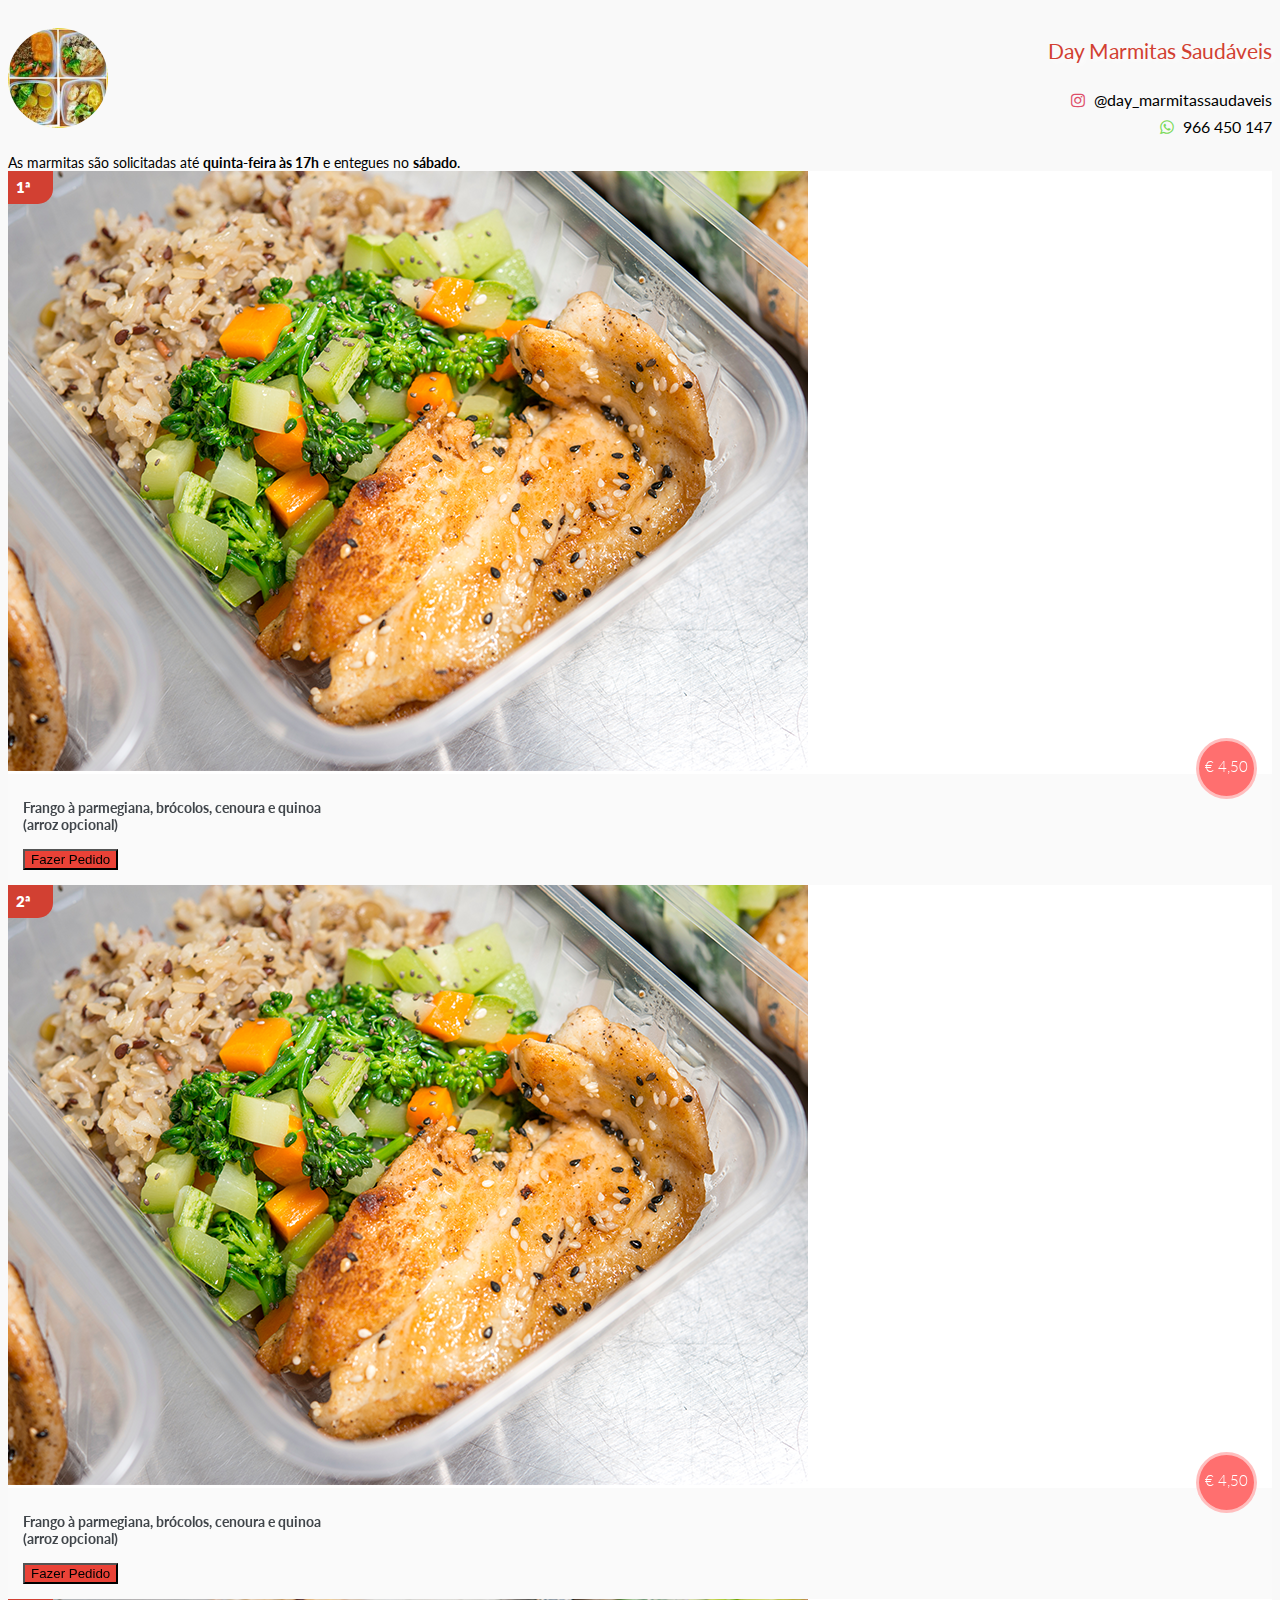
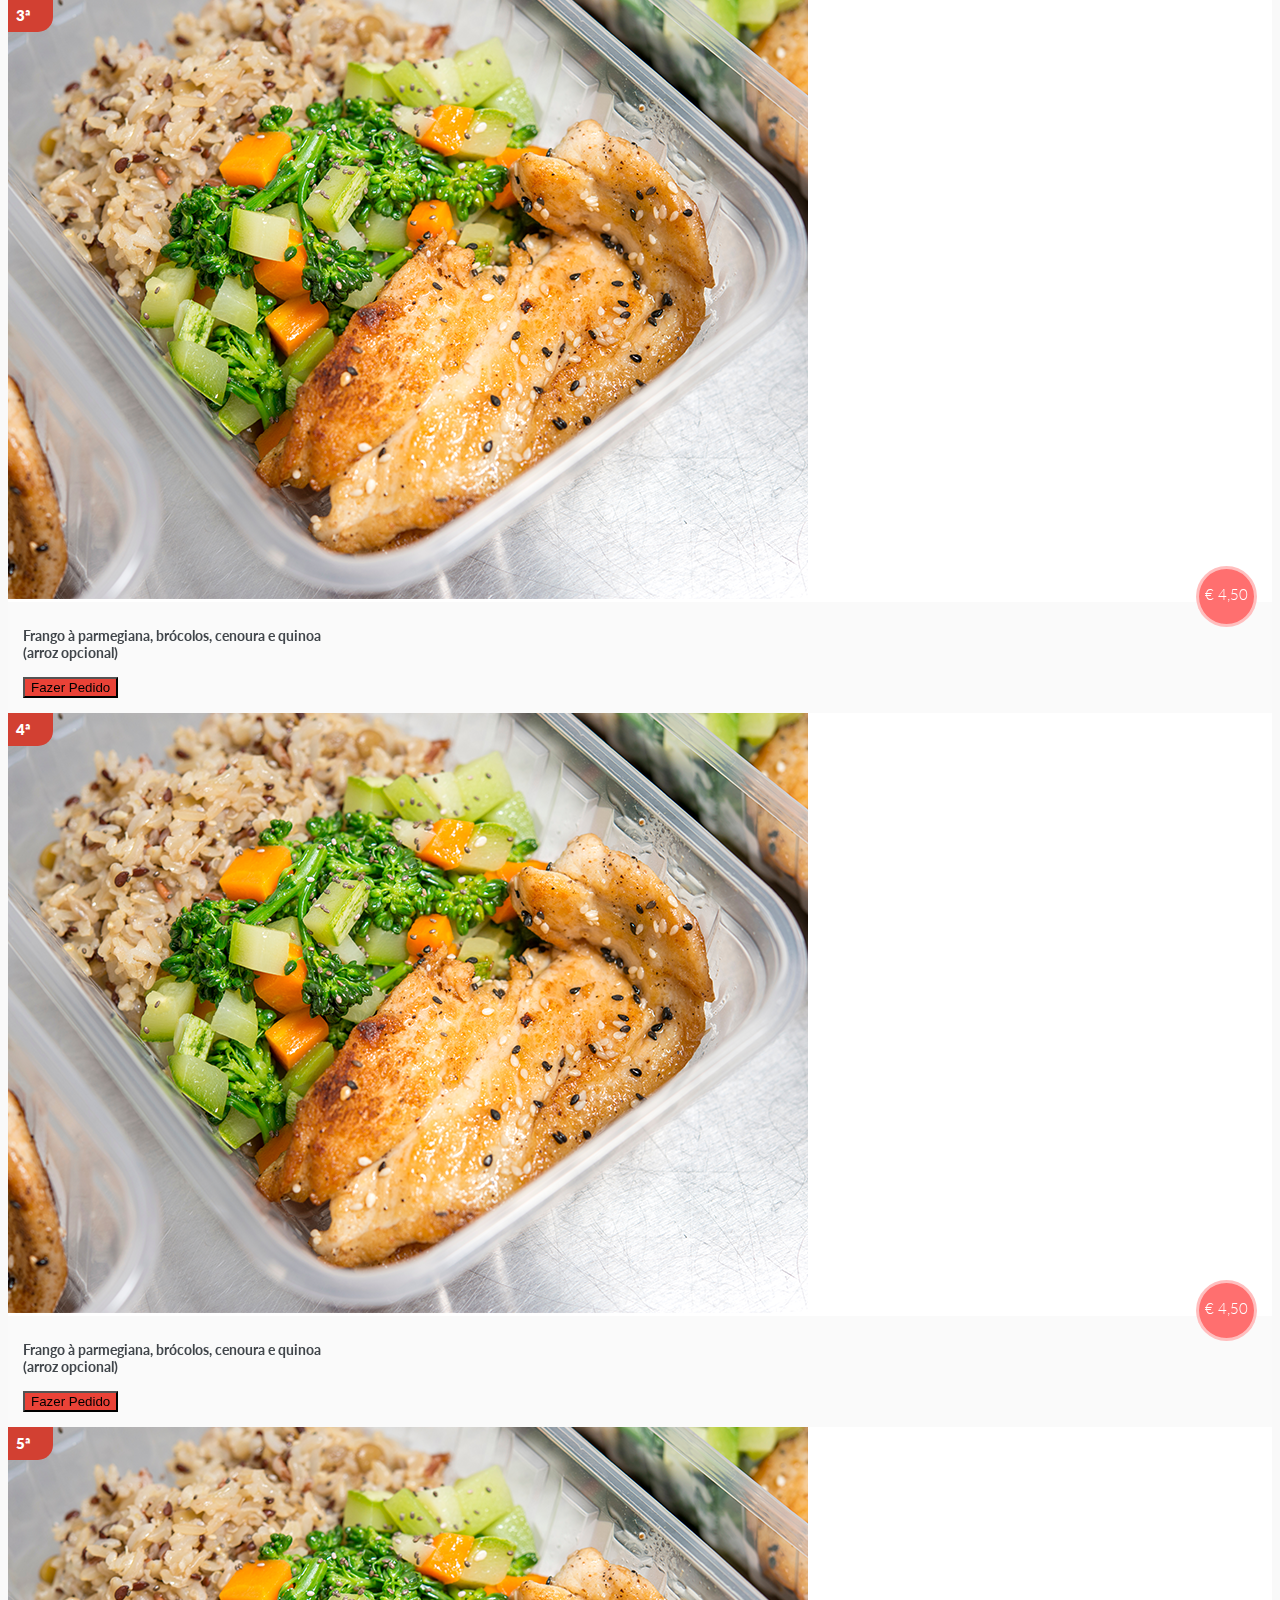
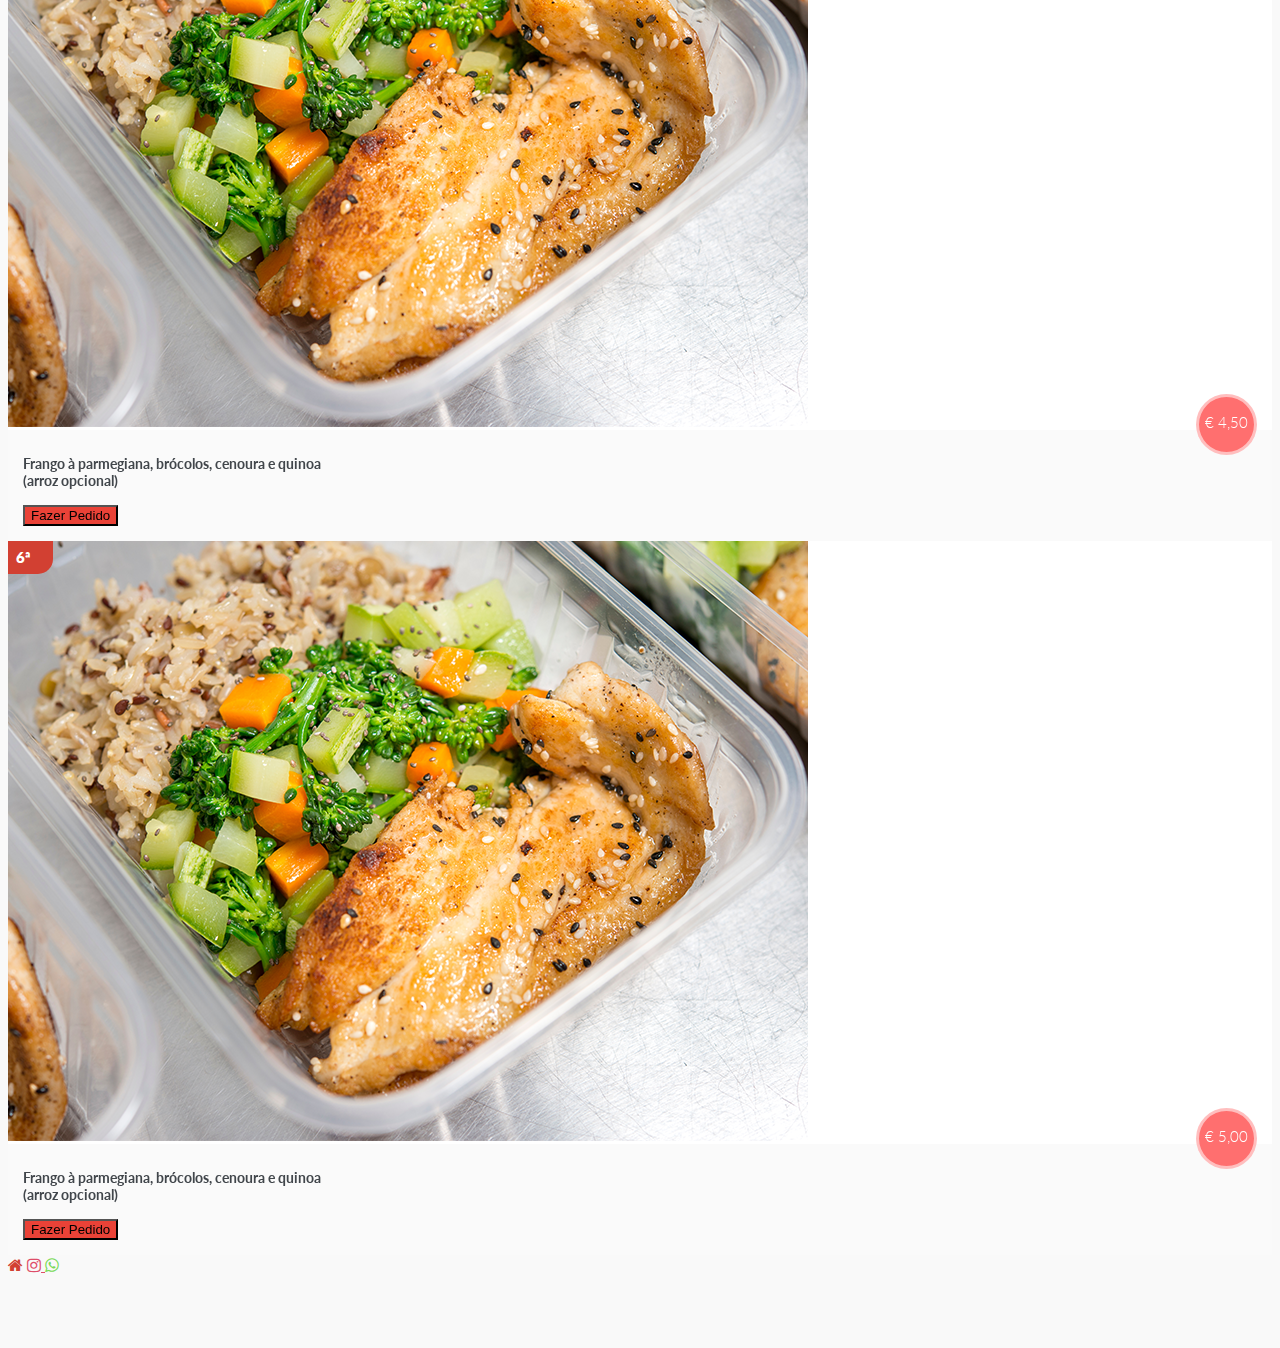
==== index.html @ f92e6f62 "Criação de um catálogo online para atender o projeto Day Marmitas Saudáveis" ====
<!DOCTYPE html>
<html translate="no" lang="pt">
<head>
    <meta charset="UTF-8">
    <meta http-equiv="X-UA-Compatible" content="IE=edge">
    <meta name="viewport" content="width=device-width, initial-scale=1.0">
    <title>Day Marmitas Saudáveis</title>

    <meta property="og:site_name" content="Day">
    <meta property="og:title" content="Marmitas Saudáveis" />
    <meta property="og:description" content="Marmitas saudáveis" />
    <meta property="og:image" content="./logo_whatsapp.png">
    <meta property="og:type" content="website" />
    <meta property="og:updated_time" content="1440432931" />

    <link rel="icon" href="http://monteirinho.com.br/assets/img/logo.png">
    <link href="https://cdn.jsdelivr.net/npm/bootstrap@5.0.0-beta2/dist/css/bootstrap.min.css" rel="stylesheet" integrity="sha384-BmbxuPwQa2lc/FVzBcNJ7UAyJxM6wuqIj61tLrc4wSX0szH/Ev+nYRRuWlolflfl" crossorigin="anonymous">

    <link rel='stylesheet prefetch' href='https://maxcdn.bootstrapcdn.com/font-awesome/4.6.1/css/font-awesome.min.css'>
    <link rel='stylesheet prefetch' href='https://fonts.googleapis.com/css?family=Lato:400,100,100italic,300,300italic,400italic,700'>
    <link rel="stylesheet" href="css/custom.css?123">
    <style>

        body {
            display: block;
            position: relative;
        }
        
        body:after{
            content: "";
            height: 100%;
            opacity: 0.8;
            top: 0;
            left: 0;
            bottom: 0;
            right: 0;
            position: absolute;
            z-index: -1;   
            /* Center and scale the image nicely */

            background-position: center;
            background-repeat: no-repeat;
            background-size: cover;
        } 
        .bg-1:after {
            background-image: url('./img/food-background1.jpg');
        }
        .bg-2:after {
            background-image: url('./img/food-background2.jpg');
        }
        .bg-3:after {
            background-image: url('./img/food-background3.jpg');
        }
    </style>
</head>
<body>

    <div class="container">
    <div style="display: flex; justify-content: space-between; align-items: center; text-align: center; padding: 1em 0;">
        <div>
            <img style="border-radius: 50%; margin-right: 1em;" src="./logo_whatsapp.png" width="100px" alt="">
        </div>
        <div>
            <h1 style="font-size: 1.3em; font-weight: 400; color: #d24032;  text-shadow: 3px 3px 5px #FFF">Day Marmitas Saudáveis</h1>
            <h5 style="font-size: 1em; font-weight: 400; text-align: right; margin-bottom: 8px"><a href="https://www.instagram.com/day_marmitassaudaveis/" target="_blank"><i style="margin-right: 5px; font-weight: 400;" class="fa fa-instagram"></i></a> @day_marmitassaudaveis</h5>
            <h5 class="whatsapp" style="font-size: 1em; font-weight: 400; text-align: right; cursor: pointer; margin: 0"><i style="margin-right: 5px; font-weight: 400;" class="fa fa-whatsapp"></i> 966 450 147</h5>
        </div>
        
    </div>
</div>
    <div class="alert alert-warning text-center">
        <span style="font-size: .9em; font-weight: 400;">As marmitas são solicitadas até <b>quinta-feira às 17h</b> e entegues no <b>sábado</b>.</span>
    </div>

    <div class="container">
        <div class="row" id="catalogo"></div>
    </div>

    <nav class="d-md-none navbar fixed-bottom navbar-light bg-light">
        <div class="container-fluid">
            <a class="navbar-brand" id="home" href="#"><i class="fa fa-home" style="color: #d24032"></i></a>
            <a class="navbar-brand" id="link_instagram" href="https://www.instagram.com/day_marmitassaudaveis/" style="color: #de4e69; margin: 0"><i class="fa fa-instagram"></i> <small id="qty_favorite"></small></a>
            <a class="navbar-brand" id="link_whatsapp" href="#"><i class="fa fa-whatsapp"></i></a>
        </div>
    </nav>

    <script src="https://cdnjs.cloudflare.com/ajax/libs/jquery/3.5.1/jquery.min.js"></script>
    <script src="https://cdn.jsdelivr.net/npm/bootstrap@5.0.0-beta2/dist/js/bootstrap.bundle.min.js" integrity="sha384-b5kHyXgcpbZJO/tY9Ul7kGkf1S0CWuKcCD38l8YkeH8z8QjE0GmW1gYU5S9FOnJ0" crossorigin="anonymous"></script>

    <script src="./day_menu.js"></script>

    <script>

    const urlApi = 'day_menu.json';

    function getItemHTML(data) 
    {        
        return `<div class="col-sm-6 col-lg-4 mb-4">
            <div 
            data-id="${data.idProdutos}" 
            data-descricao="${data.descricao}" 
            class="card">
                <div class="product">
                    <div class="option">${data.idProdutos}ª</div>
                    <div class="fornt">
                        <div class="img-wrap">
                            <img data="foto" src="${data.foto}" alt="mac air"/>
                        </div>
                        <div class="description clearfix">
                            <span class="discount">€ ${data.preco}</span>
                            <div class="content">
                                <p data="descricao" >${data.descricao}</p>
                                <button class="pedido btn btn-danger btn-sm">Fazer Pedido</button>
                            </div>
                        </div>
                    </div><!-- fornt -->                    
                </div><!-- /product -->
            </div>
        </div> `;
    }

    if (day_menu != undefined && day_menu.length > 0) {
        let itemsHTML = day_menu.map( getItemHTML ).join('');
        let $items =  $( itemsHTML );
        $('#catalogo').append($items);
    }
    else {
        $.getJSON(urlApi, function(result) {
            if (result.length > 0) {
                let itemsHTML = result.map( getItemHTML ).join('');
                let $items =  $( itemsHTML );
                $('#catalogo').append($items);
            }
        });
    }
    function setBackgroundRandom() {
        let num = Math.floor(Math.random() * (3 - 1 + 1) ) + 1;
        let img = `bg-${num}`;
        $('body').addClass(img);
    }

    setBackgroundRandom();

    $('.whatsapp, #link_whatsapp').click(function() {
        const number = '+351966450147';
    
        var url = 'https://api.whatsapp.com/send?phone='+ number 
           
        window.open(url);
    });

    $('.pedido').click(function() {
        const number = '+351966450147';
    
        $card = $(this).parents('.card');

        const option = $card.data('id')+'ª opção: '+$card.data('descricao');
        
        var url = 'https://api.whatsapp.com/send?phone=' 
           + number 
           + '&text=' 
           + option
        
        window.open(url);
    });
    </script>
</body>
</html>
---- css/custom.css ----
body {
    background-color: #f9f9f9;
    font-family: lato;
    padding-bottom: 66px;
}

.product .back {
    height: 0;
}
.product.flip .fornt {
    height: 0;
    -webkit-transform: perspective(400px) rotateY(-180deg);
            transform: perspective(400px) rotateY(-180deg);
}
.product.flip .back {
    height: auto;
    -webkit-transform: perspective(400px) rotateY(0deg);
            transform: perspective(400px) rotateY(0deg);
}

.product .fornt, .product .back {
    background-color: #fafafa;
    -webkit-transform: perspective(1000px) rotateY(0deg);
            transform: perspective(1000px) rotateY(0deg);
    -webkit-backface-visibility: hidden;
            backface-visibility: hidden;
    -webkit-transition: -webkit-transform 0.5s ease-in-out;
    transition: -webkit-transform 0.5s ease-in-out;
    transition: transform 0.5s ease-in-out;
    transition: transform 0.5s ease-in-out, -webkit-transform 0.5s ease-in-out;
}
.product .fornt span.new, .product .back span.new {
    position: absolute;
    background: #eb3e37;
    color: #fff;
    font-size: 14px;
    left: 0;
    top: 0;
    cursor: pointer;
    padding: 11px 0 0 7px;
    width: 50px;
    height: 50px;
    display: inline-block;
    border-radius: 0% 0% 75% 0%;
    font-weight: 300;
}
.product .fornt .img-wrap, .product .back .img-wrap {
    padding: 0;
    background-color: #fff;
    min-width: 100%;
}
.product .fornt .img-wrap img, .product .back .img-wrap img {
    max-width: 100%;
}
.product .fornt .img-wrap i, .product .back .img-wrap i {
    position: absolute;
    top: 13px;
    right: 13px;
    font-size: 20px;
    color: #EAEAEA;
    -webkit-transform: scale(1);
            transform: scale(1);
    cursor: pointer;
    -webkit-transition: -webkit-transform 0.15s ease-in-out;
    transition: -webkit-transform 0.15s ease-in-out;
    transition: transform 0.15s ease-in-out;
    transition: transform 0.15s ease-in-out, -webkit-transform 0.15s ease-in-out;
}
.product .fornt .img-wrap i:hover, .product .back .img-wrap i:hover {
    -webkit-transform: scale(1.1);
            transform: scale(1.1);
}
.product .fornt .img-wrap i.fav, .product .back .img-wrap i.fav {
    color: #ea4237;
}
.product .fornt .description, .product .back .description {
    position: relative;
    padding: 15px;
}
.product .fornt .description span.discount, .product .back .description span.discount {
    position: absolute;
    top: -36px;
    right: 15px;
    background-color: #FF6F6F;
    width: 55px;
    height: 55px;
    border-radius: 50%;
    color: #fff;
    text-align: center;
    line-height: 50px;
    border-style: outset;
    border: 3px solid rgba(255, 255, 255, 0.55);
    box-sizing: content-box;
    font-weight: 300;
    font-size: 15px;
}
.product .option {
    font-weight: 800;
    font-size: 15px;
    z-index: 9;
    position: absolute;
    background: #d24032;
    color: #fff;
    border-radius: 0 0 1em 0;
    padding: .5em;
    width: 30px;
}

.product .fornt .description .content h3, .product .back .description .content h3 {
    margin: 0;
    font-size: 18px;
    font-weight: 300;
    color: #696969;
}
.product .fornt .description .content p, .product .back .description .content p {
    margin: 10px 0 15px;
    font-size: 14px;
    font-weight: bold;
    color: #41464b;
}

.price .old-price, .price .old-price {
    font-size: 18px;
    color: #C3C3C3;
    font-weight: 300;
    margin-right: 10px;
}
.price .new-price, .price .new-price {
    text-align: center;
    display: block;
    font-weight: bold;
}
.product .fornt .description .quick-detail, .product .back .description .quick-detail {
    background-color: #f9be3c;
    position: absolute;
    bottom: 0;
    right: 0;
    width: 40px;
    height: 40px;
    text-align: center;
    color: #fff;
    font-size: 27px;
    cursor: pointer;
}
.product .fornt .description .quick-detail i, .product .back .description .quick-detail i {
    -webkit-transform: translate(0px);
            transform: translate(0px);
    -webkit-transition: -webkit-transform 0.2s ease-in-out;
    transition: -webkit-transform 0.2s ease-in-out;
    transition: transform 0.2s ease-in-out;
    transition: transform 0.2s ease-in-out, -webkit-transform 0.2s ease-in-out;
}
.product .fornt .description .quick-detail:hover i, .product .back .description .quick-detail:hover i {
    -webkit-transform: translateX(3px);
            transform: translateX(3px);
}
.product .fornt.back .img-wrap, .product .back.back .img-wrap {
    padding: 0;
    position: relative;
}
.product .fornt.back .img-wrap .colors, .product .back.back .img-wrap .colors {
    position: absolute;
    right: 5px;
    top: 5px;
}
.product .fornt.back .img-wrap .colors .main-color, .product .back.back .img-wrap .colors .main-color {
    width: 18px;
    height: 18px;
    display: inline-block;
    border-radius: 50%;
    background-color: #ea4237;
    cursor: pointer;
}
.product .fornt.back .img-wrap .colors ul, .product .back.back .img-wrap .colors ul {
    margin: 0;
    padding: 0;
    width: 20px;
}
.product .fornt.back .img-wrap .colors ul li, .product .back.back .img-wrap .colors ul li {
    list-style: none;
    width: 18px;
    height: 18px;
    display: inline-block;
    border-radius: 50%;
    background-color: #ea4237;
}
.product .fornt.back .img-wrap ul.indicator, .product .back.back .img-wrap ul.indicator {
    position: absolute;
    bottom: -25px;
    left: 0;
    right: 0;
    margin: 0;
    padding: 0;
    text-align: center;
}
.product .fornt.back .img-wrap ul.indicator li, .product .back.back .img-wrap ul.indicator li {
    list-style: none;
    display: inline-block;
    width: 60px;
    height: 45px;
    border: 2px solid #ddd;
    margin: 0 3px;
    padding: 3px;
    line-height: 30px;
}
.product .fornt.back .img-wrap ul.indicator li img, .product .back.back .img-wrap ul.indicator li img {
    max-width: 100%;
}
.product .fornt.back .description .quick-detail, .product .back.back .description .quick-detail {
    background-color: #ea4237;
    position: absolute;
    bottom: 0;
    left: 0;
}
.product .fornt.back .description .quick-detail:hover i, .product .back.back .description .quick-detail:hover i {
    -webkit-transform: rotate(180deg) translateX(3px);
            transform: rotate(180deg) translateX(3px);
}
.product .fornt.back .description .quick-detail i, .product .back.back .description .quick-detail i {
    -webkit-transform: rotate(180deg) translateX(0px);
            transform: rotate(180deg) translateX(0px);
}
.product .back {
    -webkit-transform: perspective(1000px) rotateY(180deg);
            transform: perspective(1000px) rotateY(180deg);
    -webkit-backface-visibility: hidden;
            backface-visibility: hidden;
    -webkit-transition: -webkit-transform 0.5s ease-in-out;
    transition: -webkit-transform 0.5s ease-in-out;
    transition: transform 0.5s ease-in-out;
    transition: transform 0.5s ease-in-out, -webkit-transform 0.5s ease-in-out;
}

.dimensions {
    display: flex;
    flex-direction:row;
    margin: 0 0 15px;
}
.dimensions > div
{
    flex:1 1 auto;
    text-align:center;
    font-size: 14px;
    font-weight: 300;
    color: #909090;
}

.btn-warning {
    color: #fff!important;
    background-color: #f9be3c;
}
.btn-danger {
    background-color: #ea4237;
}

.btn-default {
    background-color: #C3C3C3;
}
.btns-card {
    display: flex;
    flex-direction: row;
}
.btns-card .btn {
    flex: 1;
}
.btns-card .btn:first-child {
    margin-right: 10px;
}

#price-details .modal-title {
    font-size: 1em;
    text-overflow: ellipsis;
    white-space: nowrap;
    overflow: hidden;
}

.type-prices {
    display: flex;
    flex-direction: row;
    justify-content: space-around;
    text-align: center;
    color: #fff;
    font-size: .9em;
}

.type-prices b {
    display: block;
    font-size: 15px;
    margin-bottom: 10px;
}

.cash {
    background-color: #eb3e37;
    flex: 1;
    margin-right: 5px;
    height: 100px;
    padding-top: 10px;
    border-radius: 5px;
}
.credit {
    flex: 1;
    background-color: #f9be3c;
    margin-left: 5px;
    height: 100px;
    padding-top: 10px;
    border-radius: 5px;
}

.colored {
    color:#ea4237!important;
}

h6 {
    margin-top: 1em;
    font-size: 14px;
    font-weight: 300;
    color: #909090;
}

#favorites-product h6 {
    font-size: 12px;
}

.details-price {
    font-size: 12px;
    margin-bottom: 1em;
}

.item-checkout:first-child {
    border-top: 1px solid rgba(0,0,0,.125);
}

.item-checkout {
    background: #fff;
    border-bottom: 1px solid rgba(0,0,0,.125);
}

#favorites-product .item-checkout:first-child {
    border-top: 0;
}

#favorites-product .item-checkout:last-child {
    border-bottom: 0;
}

.mythumb {
  display: flex;
  align-items: center;
  justify-content: center;
}

.alert_img {
    font-size: 10px;
    text-align: center;
    position: absolute;
    width: 100%;
    bottom: 0;
    background: #FFF;
}


.favorite_link {
    padding: 20px;
    position: absolute;
    right: 0;
    z-index: 2;
    top: 0;
}

@keyframes pulse {
    from { transform: scale(1); }
    50% { transform: scale(0.85); }
    to { transform: scale(1); }
}

.favorite_link i {
    font-size: 20px;
    color: #999;
    animation-name: pulse;
    animation-duration: 3s;
    animation-iteration-count: infinite;
}

#my_favorites.colored i {
	animation: pulse 2s infinite;
}

#link_whatsapp, .fa-whatsapp {
    color: #79d958;
}
.fa-instagram {
    color: #de4e69;
}
.grey {
    color:#999!important;
}
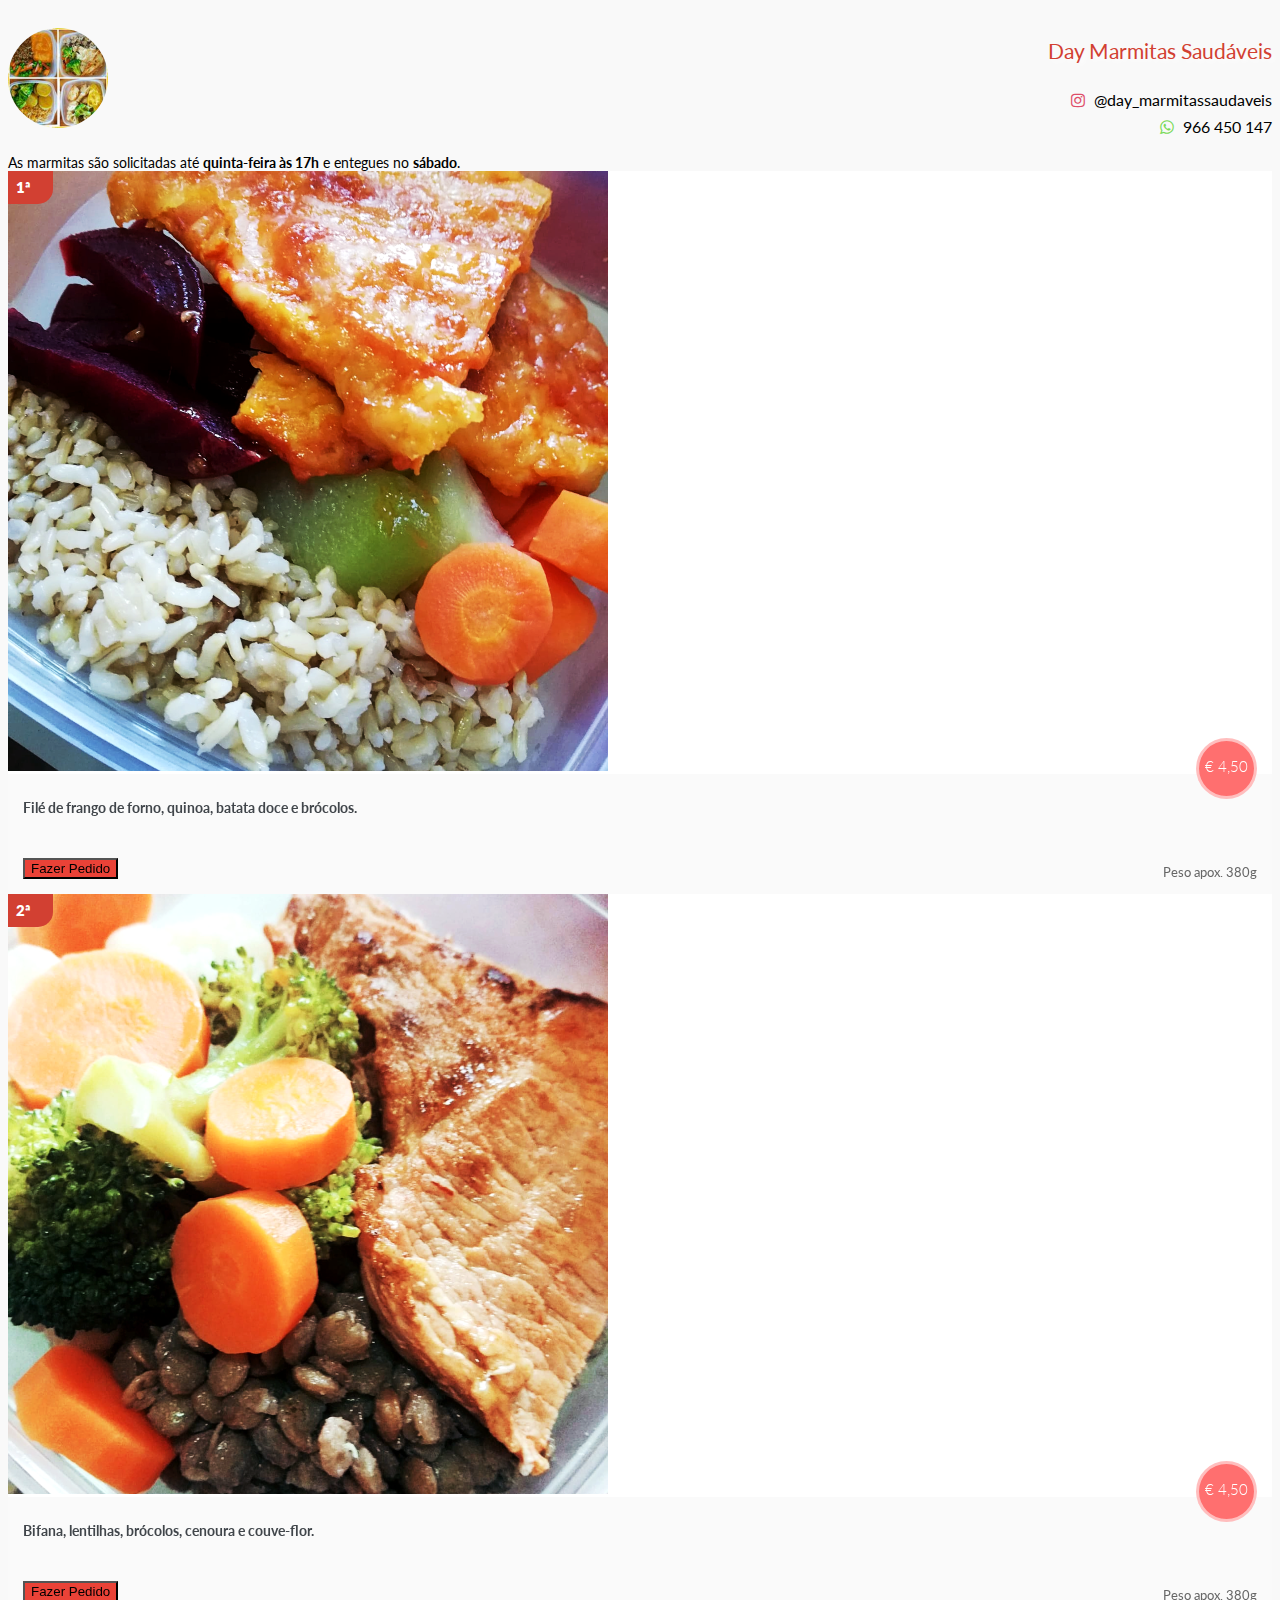
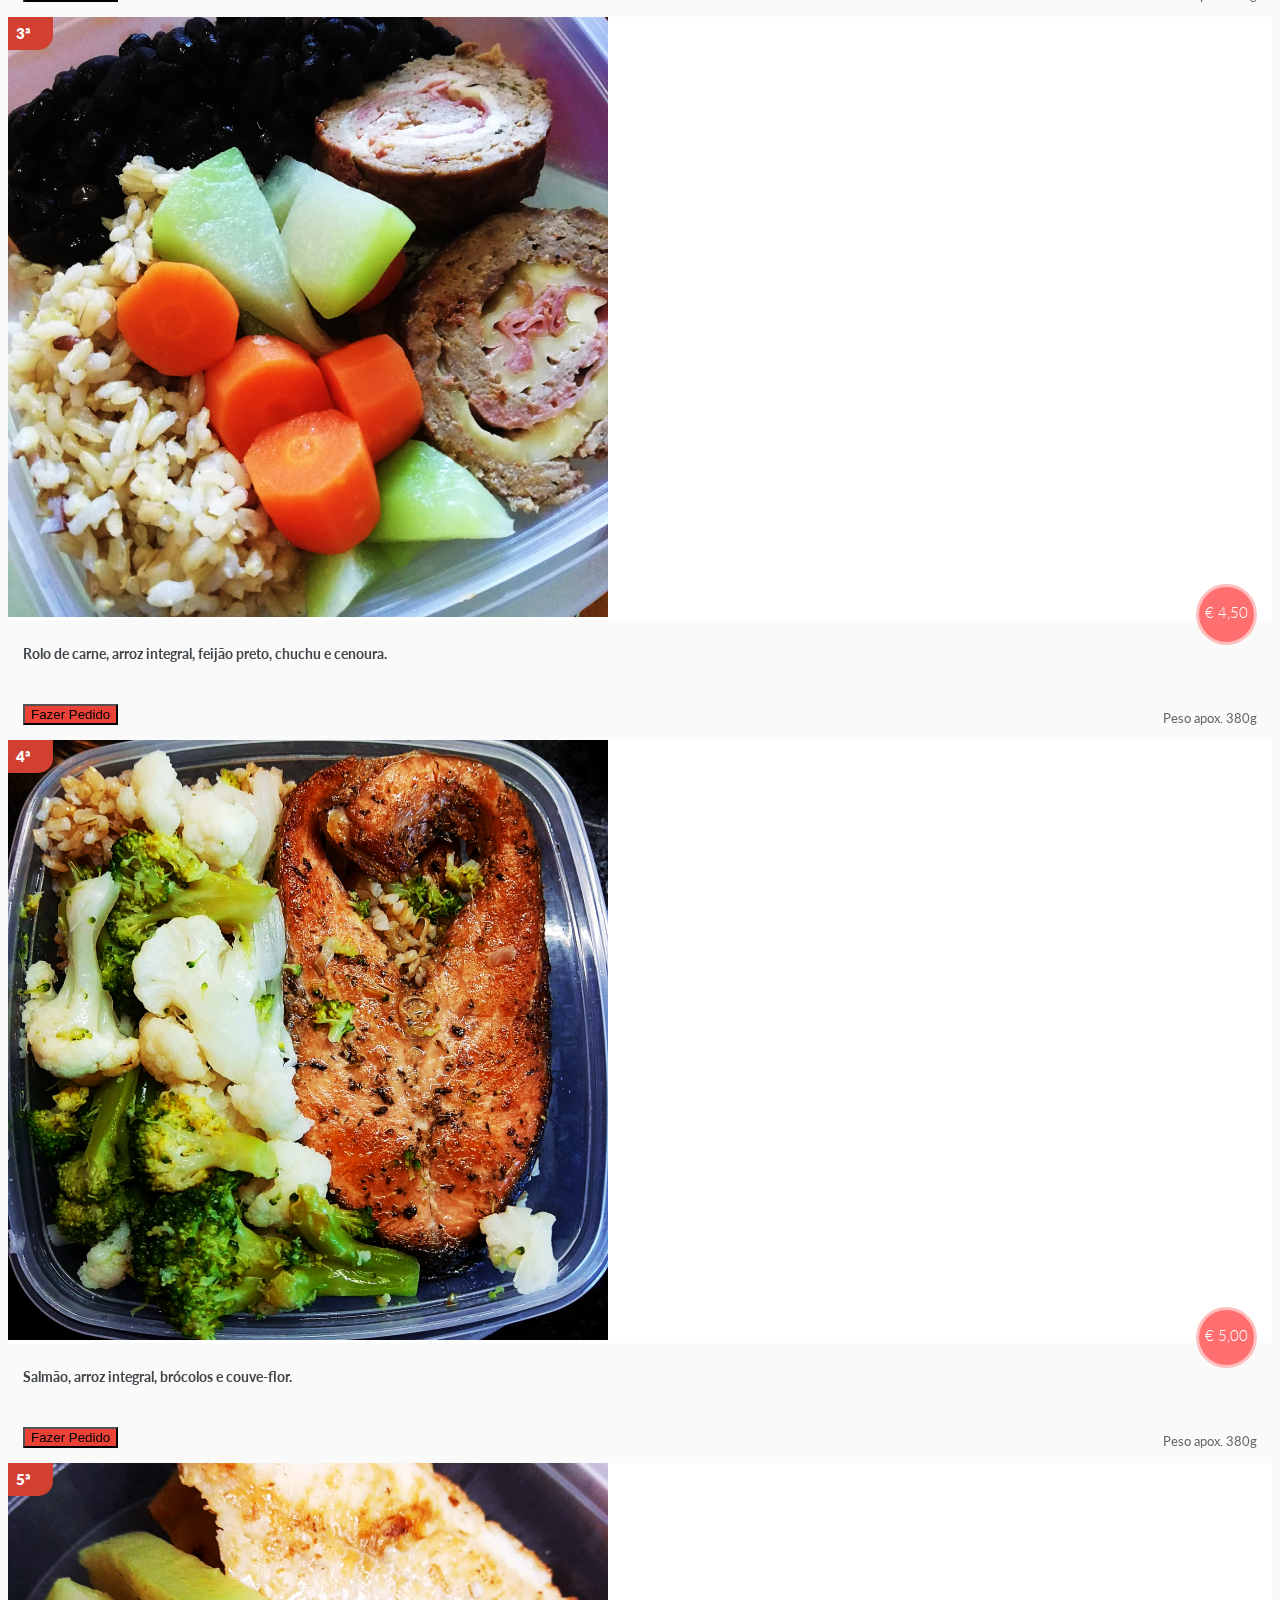
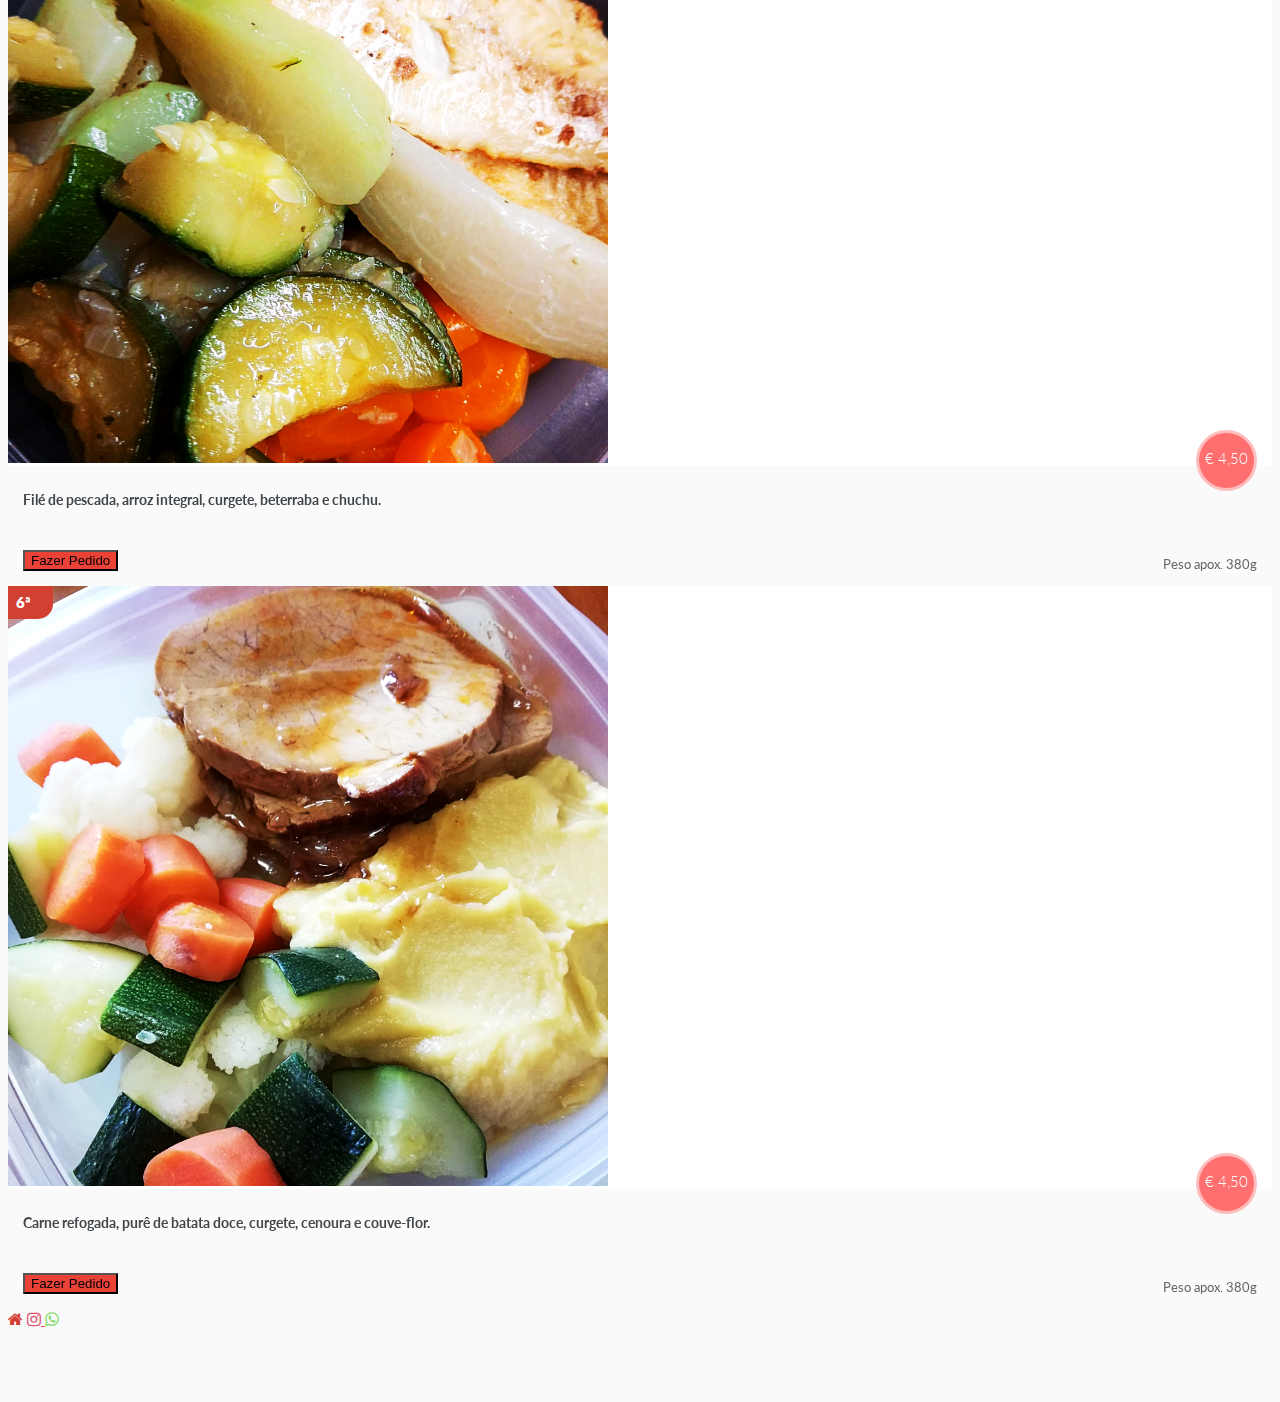
==== commit 9b085600: "Atualizaçoes no layout e no cardapio da semana" ====
--- a/index.html
+++ b/index.html
@@ -9,11 +9,11 @@
     <meta property="og:site_name" content="Day">
     <meta property="og:title" content="Marmitas Saudáveis" />
     <meta property="og:description" content="Marmitas saudáveis" />
-    <meta property="og:image" content="./logo_whatsapp.png">
+    <meta property="og:image" content="https://day-marmitas-saudaveis.herokuapp.com/logo_whatsapp.png">
     <meta property="og:type" content="website" />
     <meta property="og:updated_time" content="1440432931" />
 
-    <link rel="icon" href="http://monteirinho.com.br/assets/img/logo.png">
+    <link rel="icon" href="./logo_whatsapp.png">
     <link href="https://cdn.jsdelivr.net/npm/bootstrap@5.0.0-beta2/dist/css/bootstrap.min.css" rel="stylesheet" integrity="sha384-BmbxuPwQa2lc/FVzBcNJ7UAyJxM6wuqIj61tLrc4wSX0szH/Ev+nYRRuWlolflfl" crossorigin="anonymous">
 
     <link rel='stylesheet prefetch' href='https://maxcdn.bootstrapcdn.com/font-awesome/4.6.1/css/font-awesome.min.css'>
@@ -98,7 +98,6 @@
         return `<div class="col-sm-6 col-lg-4 mb-4">
             <div 
             data-id="${data.idProdutos}" 
-            data-descricao="${data.descricao}" 
             class="card">
                 <div class="product">
                     <div class="option">${data.idProdutos}ª</div>
@@ -109,7 +108,8 @@
                         <div class="description clearfix">
                             <span class="discount">€ ${data.preco}</span>
                             <div class="content">
-                                <p data="descricao" >${data.descricao}</p>
+                                <p data="descricao" >${data.descricao}.</p>
+                                <span style="font-size: 13px; color: #666; line-height: 31px;" class="pull-right">Peso apox. 380g</span>
                                 <button class="pedido btn btn-danger btn-sm">Fazer Pedido</button>
                             </div>
                         </div>
@@ -154,11 +154,11 @@
     
         $card = $(this).parents('.card');
 
-        const option = $card.data('id')+'ª opção: '+$card.data('descricao');
+        const option = $card.data('id')+'ª opção: '+$card.find('[data="descricao"]').text();
         
         var url = 'https://api.whatsapp.com/send?phone=' 
            + number 
-           + '&text=' 
+           + '&text=Olá Dayana, interessei-me pela ' 
            + option
         
         window.open(url);
--- a/css/custom.css
+++ b/css/custom.css
@@ -115,6 +115,7 @@
 .product .fornt .description .content p, .product .back .description .content p {
     margin: 10px 0 15px;
     font-size: 14px;
+    height: 43px;
     font-weight: bold;
     color: #41464b;
 }
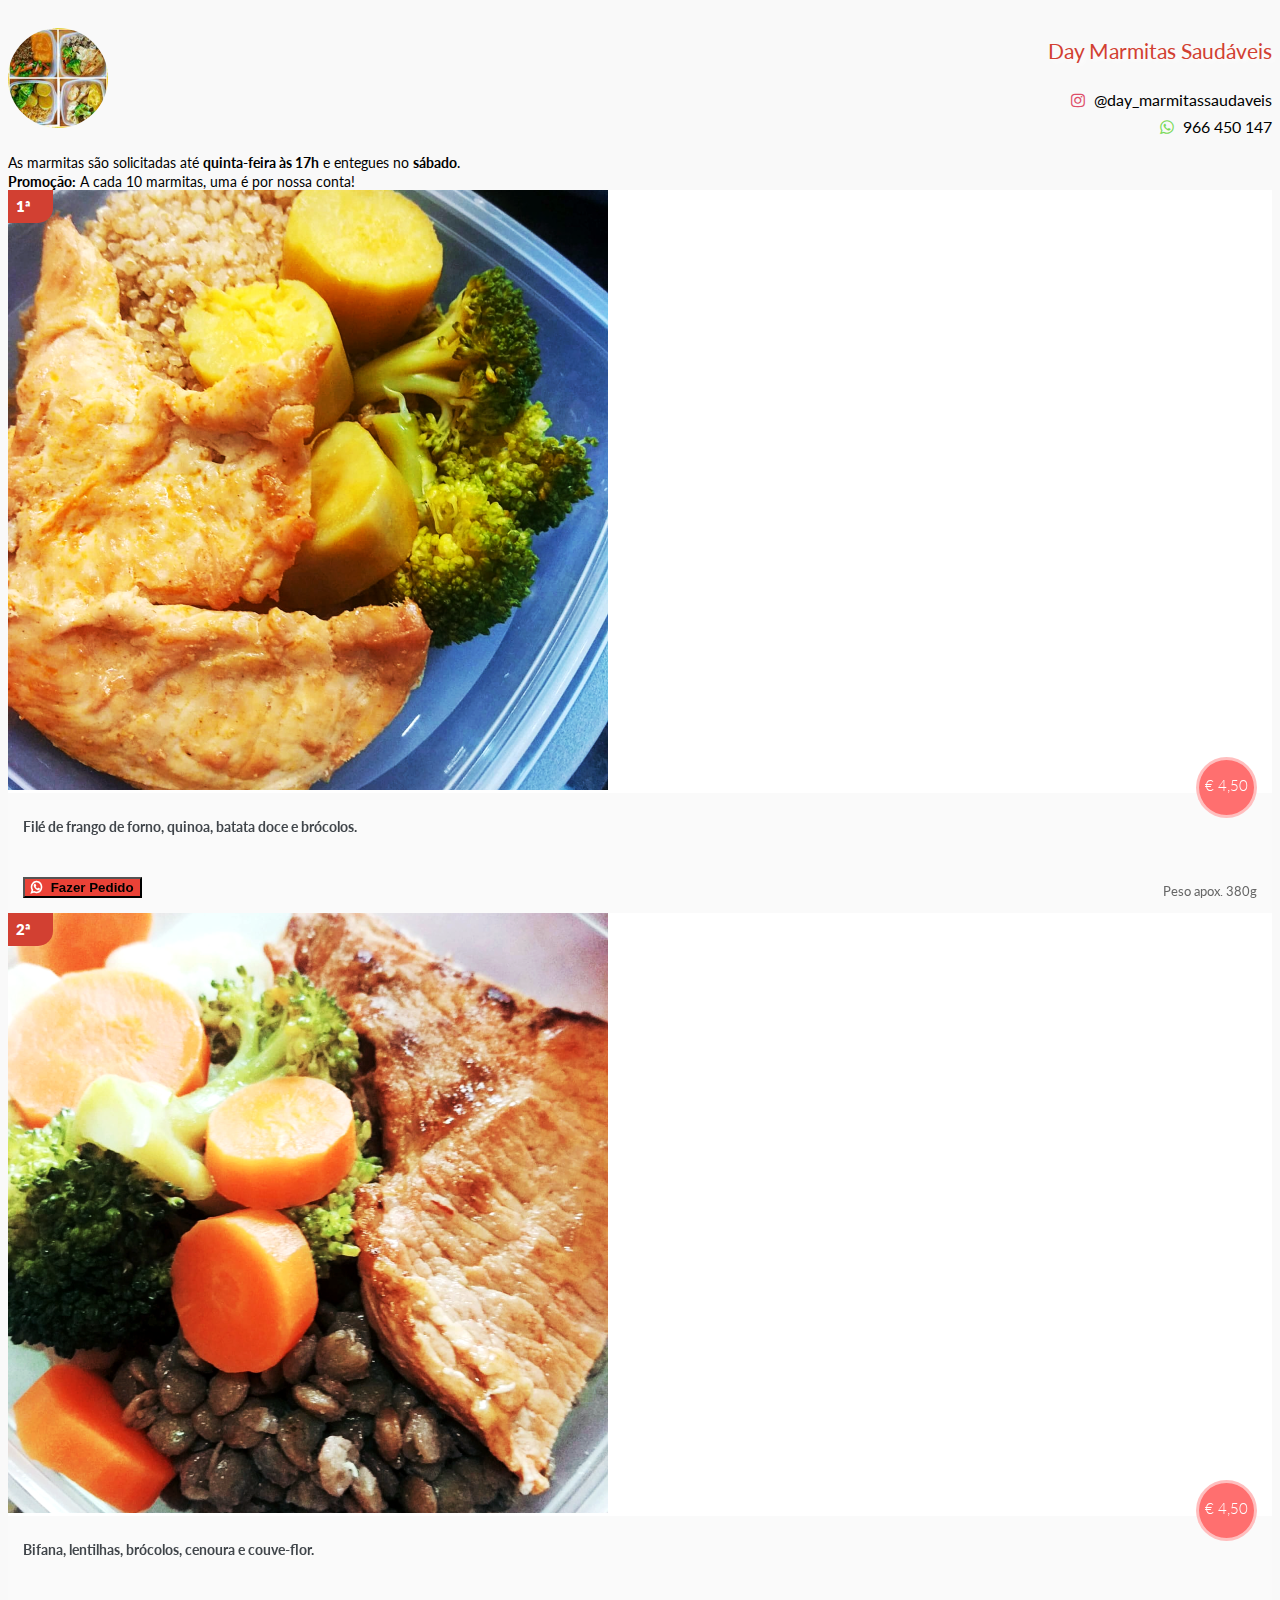
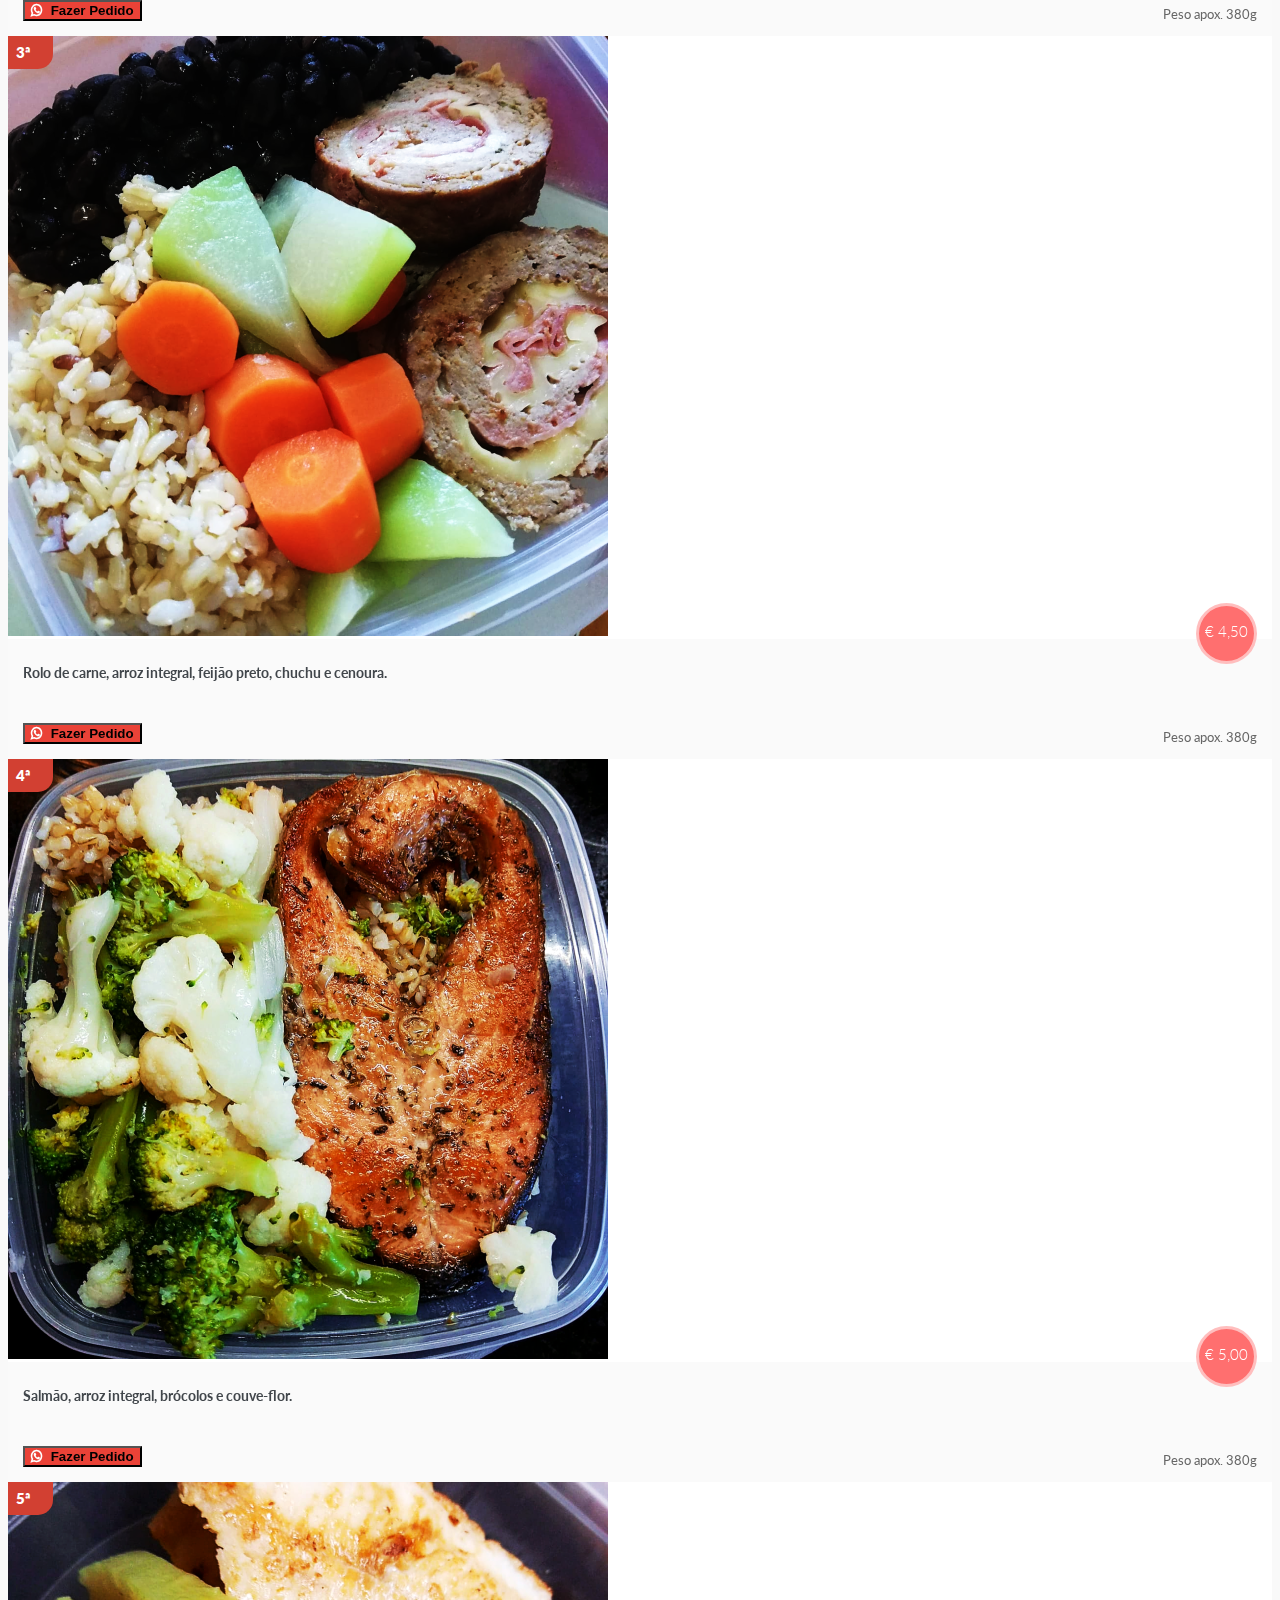
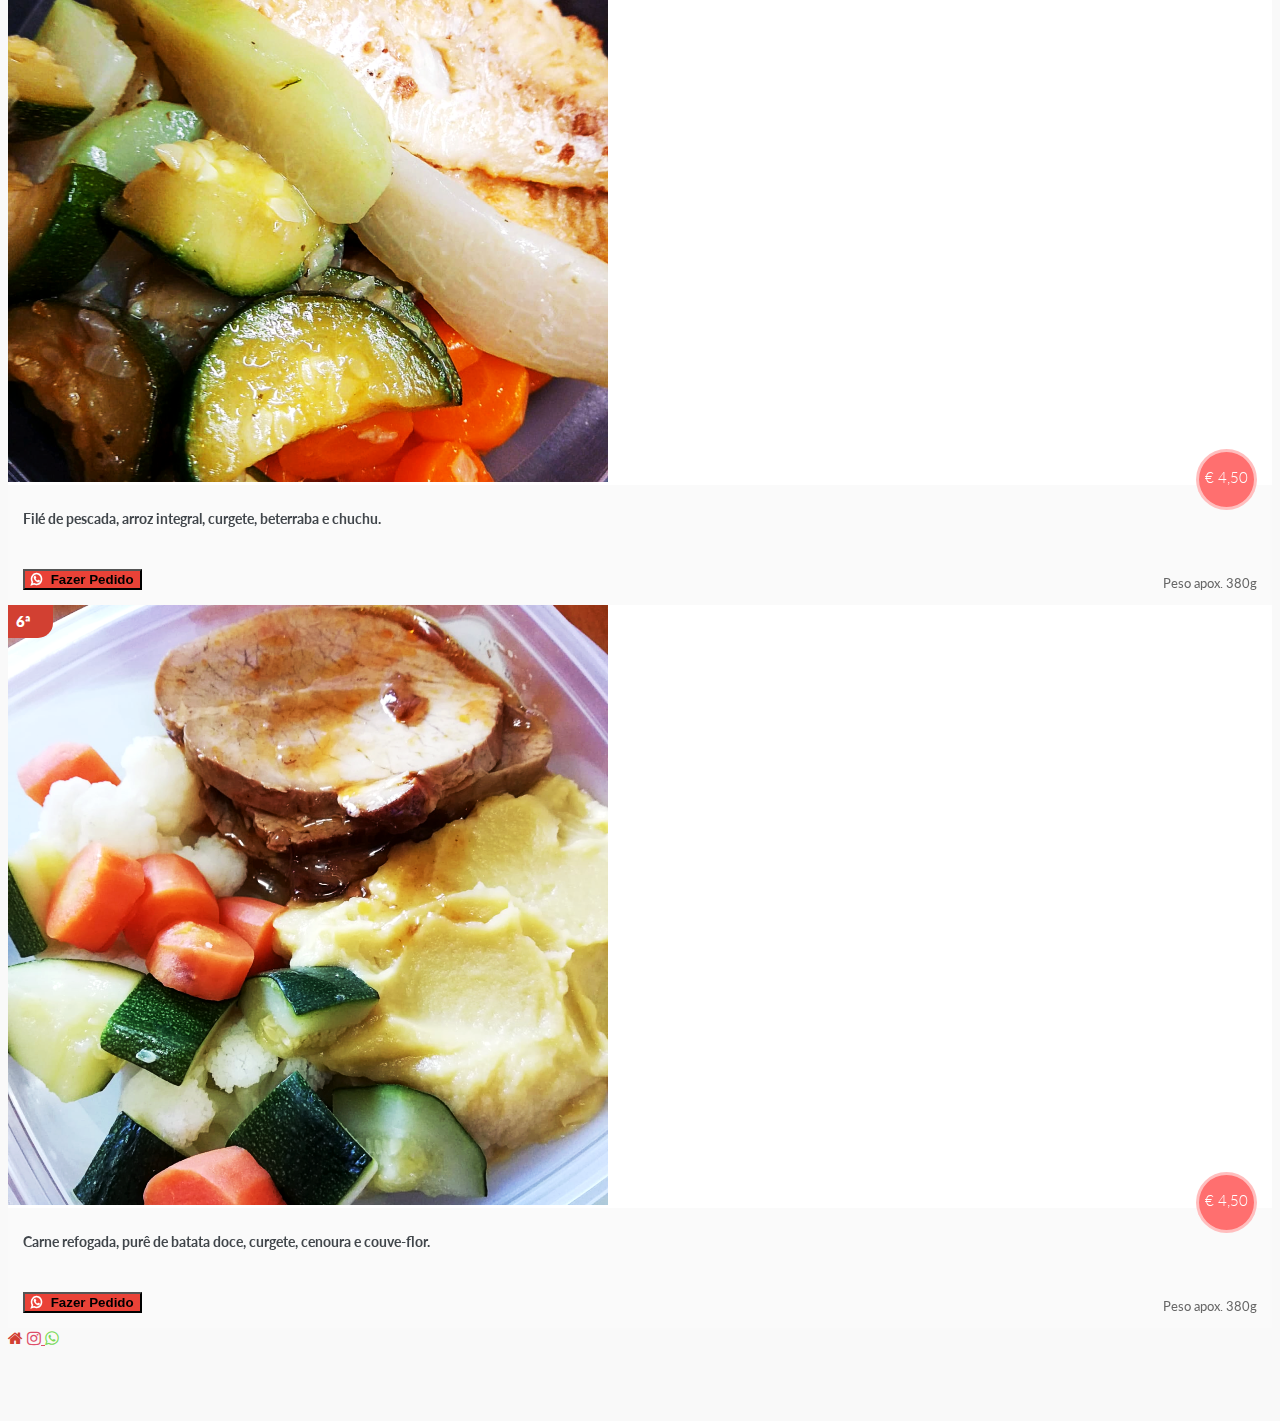
==== commit ff8b1321: "Melhorias no catalogo e promoçao no cardapio" ====
--- a/index.html
+++ b/index.html
@@ -56,20 +56,25 @@
 <body>
 
     <div class="container">
-    <div style="display: flex; justify-content: space-between; align-items: center; text-align: center; padding: 1em 0;">
-        <div>
-            <img style="border-radius: 50%; margin-right: 1em;" src="./logo_whatsapp.png" width="100px" alt="">
+        <div style="display: flex; justify-content: space-between; align-items: center; text-align: center; padding: 1em 0;">
+            <div>
+                <img style="border-radius: 50%; margin-right: 1em;" src="./logo_whatsapp.png" width="100px" alt="">
+            </div>
+            <div>
+                <h1 style="font-size: 1.3em; font-weight: 400; color: #d24032;  text-shadow: 3px 3px 5px #FFF">Day Marmitas Saudáveis</h1>
+                <h5 style="font-size: 1em; font-weight: 400; text-align: right; margin-bottom: 8px"><a href="https://www.instagram.com/day_marmitassaudaveis/" target="_blank"><i style="margin-right: 5px; font-weight: 400;" class="fa fa-instagram"></i></a> @day_marmitassaudaveis</h5>
+                <h5 class="whatsapp" style="font-size: 1em; font-weight: 400; text-align: right; cursor: pointer; margin: 0"><i style="margin-right: 5px; font-weight: 400;" class="fa fa-whatsapp"></i> 966 450 147</h5>
+            </div>
+            
         </div>
-        <div>
-            <h1 style="font-size: 1.3em; font-weight: 400; color: #d24032;  text-shadow: 3px 3px 5px #FFF">Day Marmitas Saudáveis</h1>
-            <h5 style="font-size: 1em; font-weight: 400; text-align: right; margin-bottom: 8px"><a href="https://www.instagram.com/day_marmitassaudaveis/" target="_blank"><i style="margin-right: 5px; font-weight: 400;" class="fa fa-instagram"></i></a> @day_marmitassaudaveis</h5>
-            <h5 class="whatsapp" style="font-size: 1em; font-weight: 400; text-align: right; cursor: pointer; margin: 0"><i style="margin-right: 5px; font-weight: 400;" class="fa fa-whatsapp"></i> 966 450 147</h5>
-        </div>
-        
     </div>
-</div>
-    <div class="alert alert-warning text-center">
+
+    <div style="margin-bottom: 0;" class="alert alert-warning text-center">
         <span style="font-size: .9em; font-weight: 400;">As marmitas são solicitadas até <b>quinta-feira às 17h</b> e entegues no <b>sábado</b>.</span>
+    </div>
+
+    <div class="alert alert-danger text-center">
+        <span style="font-size: .85em; font-weight: 400;"><b>Promoção:</b> A cada 10 marmitas, uma é por nossa conta!</span>
     </div>
 
     <div class="container">
@@ -110,7 +115,7 @@
                             <div class="content">
                                 <p data="descricao" >${data.descricao}.</p>
                                 <span style="font-size: 13px; color: #666; line-height: 31px;" class="pull-right">Peso apox. 380g</span>
-                                <button class="pedido btn btn-danger btn-sm">Fazer Pedido</button>
+                                <button style="font-weight: bold" class="pedido btn btn-danger btn-sm"><i style="color: #fff; margin-right: 5px; font-weight: bold" class="fa fa-whatsapp"></i> Fazer Pedido</button>
                             </div>
                         </div>
                     </div><!-- fornt -->                    
@@ -163,6 +168,7 @@
         
         window.open(url);
     });
+
     </script>
 </body>
 </html>